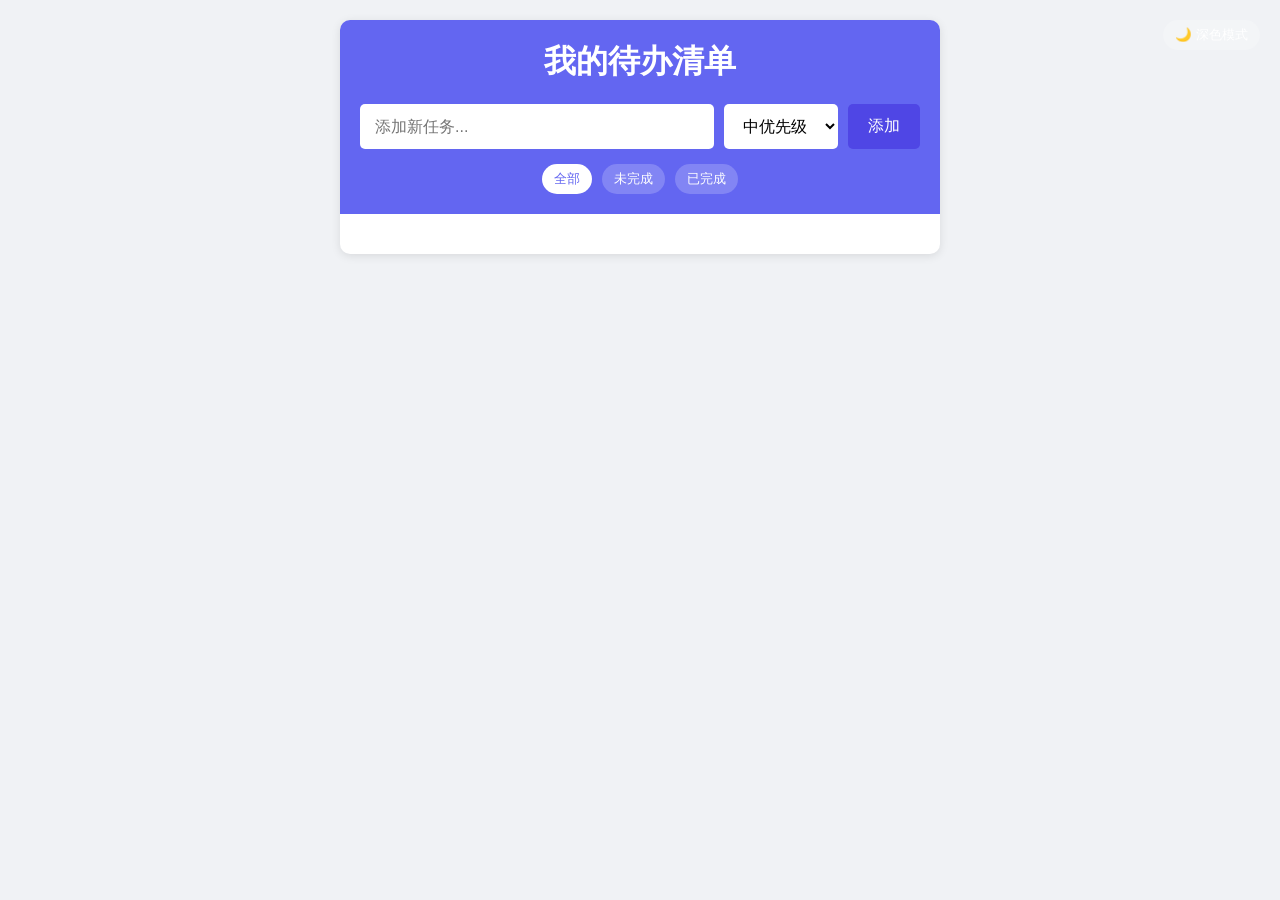
==== index.html @ cb4687ea "Add files via upload" ====
<!DOCTYPE html>
<html lang="zh-CN">
<head>
    <meta charset="UTF-8">
    <meta name="viewport" content="width=device-width, initial-scale=1.0">
    <title>我的待办清单</title>
    <link rel="stylesheet" href="style.css">
</head>
<body>
    <div class="container">
        <header>
            <h1>我的待办清单</h1>
    <button id="theme-toggle" class="theme-btn">🌙 深色模式</button>
            <div class="input-container">
                <input type="text" id="todo-input" placeholder="添加新任务...">
  <select id="priority-select">
        <option value="low">低优先级</option>
        <option value="medium" selected>中优先级</option>
        <option value="high">高优先级</option>
    </select>
                <button id="add-btn">添加</button>
            </div>
            <div class="filters">
                <button class="filter-btn active" data-filter="all">全部</button>
                <button class="filter-btn" data-filter="active">未完成</button>
                <button class="filter-btn" data-filter="completed">已完成</button>
            </div>
        </header>


        <ul id="todo-list"></ul>
    </div>

    <script src="script.js"></script>
</body>
</html>
---- style.css ----
* {
    margin: 0;
    padding: 0;
    box-sizing: border-box;
    font-family: 'Segoe UI', Tahoma, Geneva, Verdana, sans-serif;
}

body {
    background-color: #f0f2f5;
    min-height: 100vh;
    padding: 20px;
}

.container {
    max-width: 600px;
    margin: 0 auto;
    background-color: white;
    border-radius: 10px;
    box-shadow: 0 2px 10px rgba(0, 0, 0, 0.1);
    overflow: hidden;
}

header {
    background-color: #6366f1;
    color: white;
    padding: 20px;
}

h1 {
    text-align: center;
    margin-bottom: 20px;
    font-weight: 600;
}

.input-container {
    display: flex;
    gap: 10px;
    margin-bottom: 15px;
}

#todo-input {
    flex: 1;
    padding: 12px 15px;
    border: none;
    border-radius: 5px;
    font-size: 16px;
}

#add-btn {
    padding: 12px 20px;
    background-color: #4f46e5;
    color: white;
    border: none;
    border-radius: 5px;
    cursor: pointer;
    font-size: 16px;
    transition: background-color 0.3s;
}

#add-btn:hover {
    background-color: #4338ca;
}

.filters {
    display: flex;
    gap: 10px;
    justify-content: center;
}

.filter-btn {
    padding: 6px 12px;
    background-color: rgba(255, 255, 255, 0.2);
    color: white;
    border: none;
    border-radius: 20px;
    cursor: pointer;
    transition: background-color 0.3s;
}

.filter-btn.active {
    background-color: white;
    color: #6366f1;
}

#todo-list {
    list-style: none;
    padding: 20px;
}

.todo-item {
    display: flex;
    align-items: center;
    padding: 15px;
    border-bottom: 1px solid #eee;
    transition: background-color 0.3s;
}

.todo-item:hover {
    background-color: #f9fafb;
}

.todo-text {
    flex: 1;
    margin: 0 15px;
    font-size: 16px;
}

.todo-item.completed .todo-text {
    text-decoration: line-through;
    color: #9ca3af;
}

.delete-btn {
    padding: 5px 10px;
    background-color: #ef4444;
    color: white;
    border: none;
    border-radius: 3px;
    cursor: pointer;
    opacity: 0;
    transition: opacity 0.3s;
}

.todo-item:hover .delete-btn {
    opacity: 1;
}

/* 响应式设计 */
@media (max-width: 480px) {
    body {
        padding: 10px;
    }
    
    .input-container {
        flex-direction: column;
    }
    
    #add-btn {
        width: 100%;
    }
}

.edit-btn {
    padding: 5px 10px;
    background-color: #3b82f6;
    color: white;
    border: none;
    border-radius: 3px;
    cursor: pointer;
    opacity: 0;
    transition: opacity 0.3s;
    margin-right: 5px;
}

.todo-item:hover .edit-btn {
    opacity: 1;
}

.edit-input {
    flex: 1;
    padding: 8px 12px;
    border: 1px solid #ddd;
    border-radius: 3px;
    font-size: 16px;
    margin: 0 15px;
}

.theme-btn {
    position: absolute;
    top: 20px;
    right: 20px;
    padding: 6px 12px;
    background-color: rgba(255, 255, 255, 0.2);
    color: white;
    border: none;
    border-radius: 20px;
    cursor: pointer;
    transition: background-color 0.3s;
}

.theme-btn:hover {
    background-color: rgba(255, 255, 255, 0.3);
}

/* 深色模式样式 */
body.dark-mode {
    background-color: #1a1a2e;
}

body.dark-mode .container {
    background-color: #16213e;
    color: white;
}

body.dark-mode header {
    background-color: #0f3460;
}

body.dark-mode #todo-input {
    background-color: #1a1a2e;
    color: white;
}

body.dark-mode .todo-item {
    border-bottom: 1px solid #2d3a5a;
}

body.dark-mode .todo-item:hover {
    background-color: #1a1a2e;
}

#priority-select {
    padding: 12px 15px;
    border: none;
    border-radius: 5px;
    font-size: 16px;
    background-color: white;
    cursor: pointer;
}

.priority-badge {
    padding: 3px 8px;
    border-radius: 12px;
    font-size: 12px;
    font-weight: 500;
    margin-right: 10px;
}

.priority-high {
    background-color: #ef4444;
    color: white;
}

.priority-medium {
    background-color: #f59e0b;
    color: white;
}

.priority-low {
    background-color: #10b981;
    color: white;
}

body.dark-mode #priority-select {
    background-color: #1a1a2e;
    color: white;
}

body.dark-mode .edit-input {
    background-color: #1a1a2e;
    color: white;
    border-color: #2d3a5a;
}
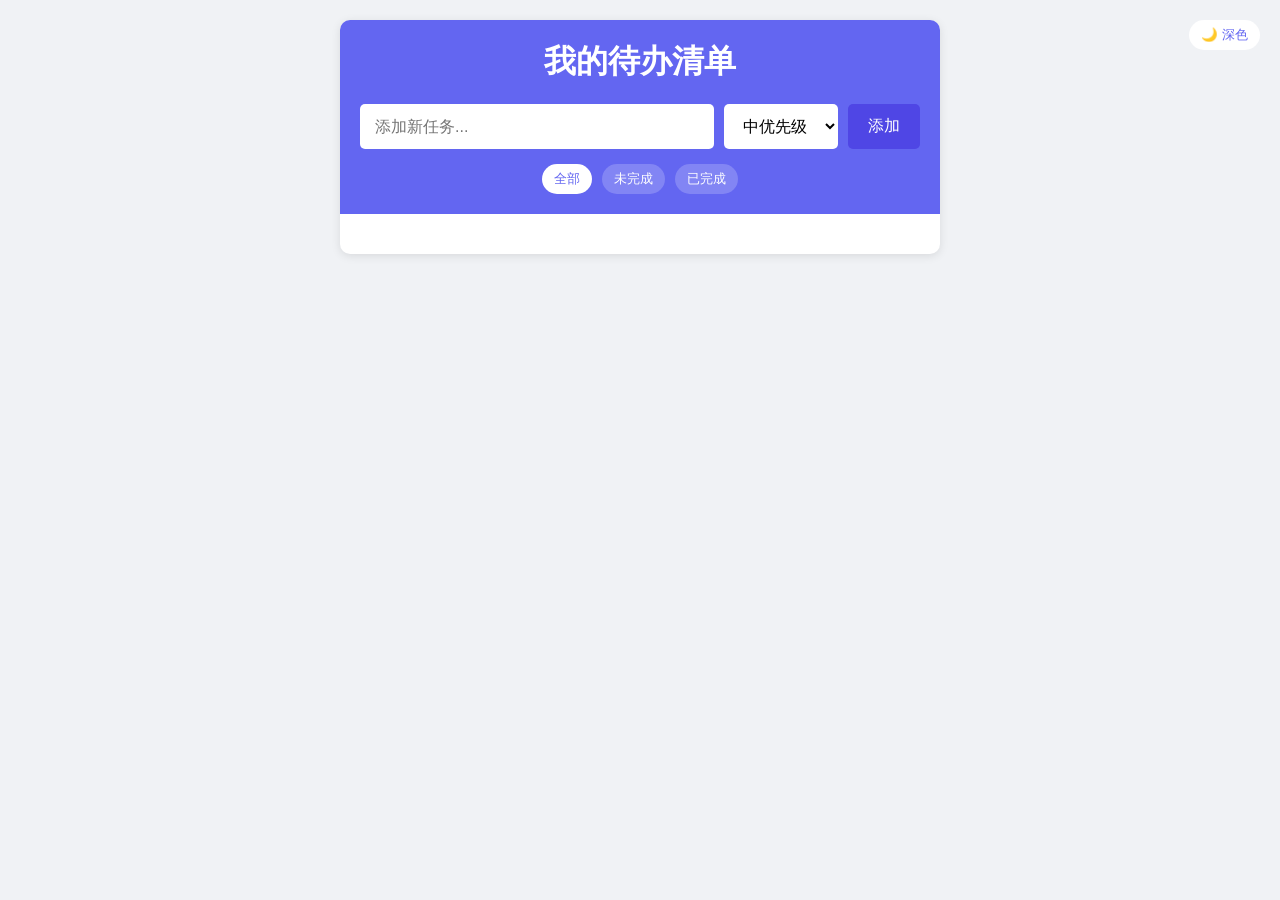
==== commit a6d7ca71: "v1.0.1 微修 修复了浅色深色模式按钮在手机端遮挡文字的问题" ====
--- a/index.html
+++ b/index.html
@@ -10,7 +10,7 @@
     <div class="container">
         <header>
             <h1>我的待办清单</h1>
-    <button id="theme-toggle" class="theme-btn">🌙 深色模式</button>
+    <button id="theme-toggle" class="theme-btn">🌙 深色</button>
             <div class="input-container">
                 <input type="text" id="todo-input" placeholder="添加新任务...">
   <select id="priority-select">
--- a/style.css
+++ b/style.css
@@ -170,15 +170,27 @@
     top: 20px;
     right: 20px;
     padding: 6px 12px;
+    background-color: white; /* 浅色模式下白色背景 */
+    color: #6366f1; /* 浅色模式下紫色文字 */
+    border: none;
+    border-radius: 20px;
+    cursor: pointer;
+    transition: all 0.3s;
+    font-weight: 500;
+}
+
+.theme-btn:hover {
+    background-color: #f3f4f6;
+    transform: scale(1.05);
+}
+
+/* 深色模式下的按钮样式（新增这一段） */
+body.dark-mode .theme-btn {
     background-color: rgba(255, 255, 255, 0.2);
     color: white;
-    border: none;
-    border-radius: 20px;
-    cursor: pointer;
-    transition: background-color 0.3s;
-}
-
-.theme-btn:hover {
+}
+
+body.dark-mode .theme-btn:hover {
     background-color: rgba(255, 255, 255, 0.3);
 }
 
@@ -224,6 +236,12 @@
     font-size: 12px;
     font-weight: 500;
     margin-right: 10px;
+    cursor: pointer; /* 添加这行，让鼠标变成手型 */
+    transition: transform 0.2s; /* 添加过渡效果 */
+}
+
+.priority-badge:hover {
+    transform: scale(1.1); /* 鼠标悬停时稍微放大 */
 }
 
 .priority-high {
@@ -252,3 +270,60 @@
     border-color: #2d3a5a;
 }
 
+.edit-priority-select {
+    padding: 6px 10px;
+    border: 1px solid #ddd;
+    border-radius: 3px;
+    font-size: 14px;
+    background-color: white;
+    cursor: pointer;
+    margin-right: 10px;
+}
+
+body.dark-mode .edit-priority-select {
+    background-color: #1a1a2e;
+    color: white;
+    border-color: #2d3a5a;
+}
+
+.save-btn, .cancel-btn {
+    padding: 5px 10px;
+    border: none;
+    border-radius: 3px;
+    cursor: pointer;
+    font-size: 14px;
+    margin-left: 5px;
+}
+
+.save-btn {
+    background-color: #10b981;
+    color: white;
+}
+
+.cancel-btn {
+    background-color: #6b7280;
+    color: white;
+}
+
+body.dark-mode .save-btn {
+    background-color: #059669;
+}
+
+body.dark-mode .cancel-btn {
+    background-color: #4b5563;
+}
+
+.todo-item:has(.edit-input) {
+    border: 2px solid #6366f1;
+    border-radius: 5px;
+    background-color: #f8fafc;
+}
+
+body.dark-mode .todo-item:has(.edit-input) {
+    background-color: #1e293b;
+    border-color: #818cf8;
+}
+
+.todo-item {
+    transition: all 0.2s ease;
+}
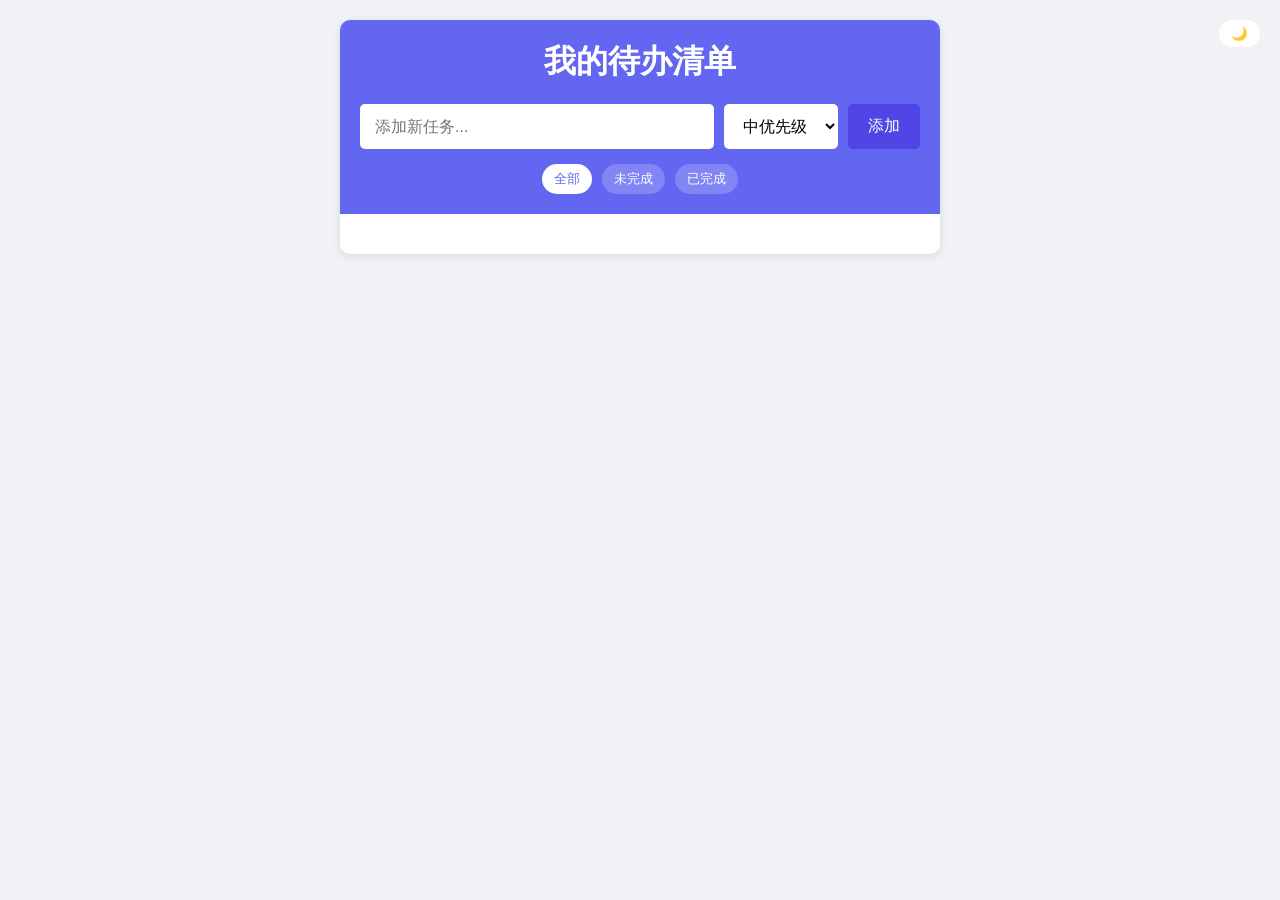
==== commit 2d645053: "v 1.0.2 手机端问题修复" ====
--- a/index.html
+++ b/index.html
@@ -10,7 +10,7 @@
     <div class="container">
         <header>
             <h1>我的待办清单</h1>
-    <button id="theme-toggle" class="theme-btn">🌙 深色</button>
+    <button id="theme-toggle" class="theme-btn">🌙</button>
             <div class="input-container">
                 <input type="text" id="todo-input" placeholder="添加新任务...">
   <select id="priority-select">
--- a/style.css
+++ b/style.css
@@ -326,4 +326,127 @@
 
 .todo-item {
     transition: all 0.2s ease;
+}
+
+/* 手机端响应式适配 */
+@media (max-width: 768px) {
+    /* 编辑模式下允许换行 */
+    .todo-item:has(.edit-input) {
+        flex-wrap: wrap;
+        gap: 10px;
+        padding: 15px 10px;
+    }
+
+    /* 编辑输入框在手机端占满整行 */
+    .edit-input {
+        order: 1;
+        width: 100%;
+        margin: 0 !important;
+    }
+
+    /* 优先级选择器和按钮放在第二行 */
+    .edit-priority-select {
+        order: 2;
+        flex: 1;
+        margin-right: 0 !important;
+    }
+
+    .save-btn, .cancel-btn {
+        order: 3;
+        flex: 1;
+        padding: 8px 12px !important;
+        font-size: 16px !important;
+    }
+
+    /* 禁用的复选框在手机端隐藏，节省空间 */
+    .todo-item:has(.edit-input) input[type="checkbox"] {
+        display: none;
+    }
+
+    /* 调整按钮间距 */
+    .save-btn {
+        margin-left: 10px !important;
+    }
+
+    .cancel-btn {
+        margin-left: 5px !important;
+    }
+}
+
+/* 超小屏幕进一步优化 */
+@media (max-width: 375px) {
+    .save-btn, .cancel-btn {
+        padding: 8px 8px !important;
+        font-size: 14px !important;
+    }
+
+    .edit-priority-select {
+        padding: 6px 8px !important;
+        font-size: 13px !important;
+    }
+}
+
+/* 手机端全局优化 */
+@media (max-width: 768px) {
+    .container {
+        width: 95%;
+        margin: 20px auto;
+        border-radius: 10px;
+    }
+
+    header {
+        padding: 20px 15px;
+    }
+
+    h1 {
+        font-size: 24px;
+        margin-bottom: 15px;
+    }
+
+    .theme-btn {
+        top: 15px;
+        right: 15px;
+        padding: 5px 10px;
+        font-size: 14px;
+    }
+
+    .input-container {
+        flex-wrap: wrap;
+        gap: 10px;
+    }
+
+    #todo-input {
+        width: 100%;
+    }
+
+    #priority-select {
+        flex: 1;
+    }
+
+    #add-btn {
+        flex: 1;
+    }
+
+    .filters {
+        flex-wrap: wrap;
+        gap: 5px;
+    }
+
+    .filter-btn {
+        flex: 1;
+        min-width: 80px;
+    }
+
+    .todo-item {
+        padding: 12px 10px;
+    }
+
+    .todo-text {
+        font-size: 16px;
+    }
+
+    .edit-btn, .delete-btn {
+        padding: 6px 10px;
+        font-size: 14px;
+    }
 }
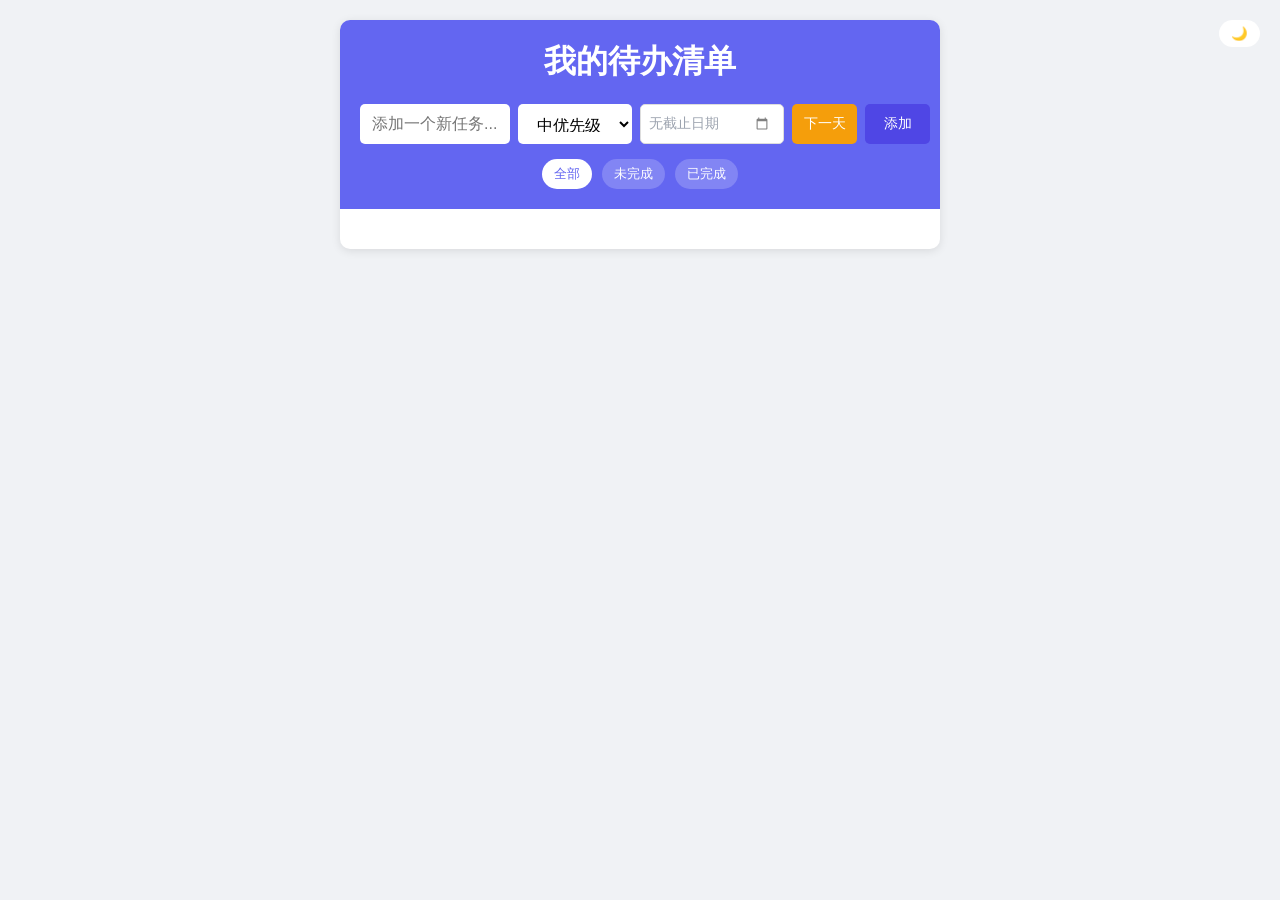
==== commit 82435fc6: "v 1.1.0 增加了截止日期功能" ====
--- a/index.html
+++ b/index.html
@@ -11,15 +11,19 @@
         <header>
             <h1>我的待办清单</h1>
     <button id="theme-toggle" class="theme-btn">🌙</button>
-            <div class="input-container">
-                <input type="text" id="todo-input" placeholder="添加新任务...">
-  <select id="priority-select">
+ <div class="input-container">
+    <input type="text" id="todo-input" placeholder="添加一个新任务...">
+    <select id="priority-select">
         <option value="low">低优先级</option>
         <option value="medium" selected>中优先级</option>
         <option value="high">高优先级</option>
     </select>
-                <button id="add-btn">添加</button>
-            </div>
+    <input type="date" id="due-date-input" data-placeholder="无截止日期">
+<!-- 把"明天"改成"下一天" -->
+<button id="next-day-btn">下一天</button>
+    <button id="add-btn">添加</button>
+</div>
+
             <div class="filters">
                 <button class="filter-btn active" data-filter="all">全部</button>
                 <button class="filter-btn" data-filter="active">未完成</button>
--- a/style.css
+++ b/style.css
@@ -34,27 +34,78 @@
 
 .input-container {
     display: flex;
-    gap: 10px;
+    gap: 8px;
     margin-bottom: 15px;
+    flex-wrap: nowrap;
+    align-items: stretch; /* 关键：让所有子元素高度自动统一 */
 }
 
 #todo-input {
-    flex: 1;
-    padding: 12px 15px;
+    flex: 2;
+    min-width: 150px; /* 增大最小宽度，避免显示不完全 */
+    padding: 10px 12px;
     border: none;
     border-radius: 5px;
     font-size: 16px;
+    height: 40px; /* 统一高度 */
+    box-sizing: border-box;
+}
+
+#priority-select {
+    flex: 0 0 90px;
+    padding: 12px 8px;
+    border: none;
+    border-radius: 5px;
+    font-size: 14px;
+    background-color: white;
+    cursor: pointer;
+    height: 40px;
+    box-sizing: border-box;
+}
+
+#due-date-input {
+    flex: 0 0 130px;
+    padding: 10px 8px;
+    border: none;
+    border-radius: 5px;
+    font-size: 14px;
+    cursor: pointer;
+    height: 40px; /* 统一高度 */
+    box-sizing: border-box;
+}
+
+#next-day-btn {
+    flex: 0 0 65px;
+    padding: 10px 8px;
+    background-color: #f59e0b;
+    color: white;
+    border: none;
+    border-radius: 5px;
+    cursor: pointer;
+    font-size: 14px;
+    transition: background-color 0.3s;
+    white-space: nowrap;
+    height: 40px; /* 统一高度 */
+    box-sizing: border-box;
+}
+
+#next-day-btn:hover {
+    background-color: #d97706;
 }
 
 #add-btn {
-    padding: 12px 20px;
+    flex: 0 0 65px;
+    padding: 10px 8px;
     background-color: #4f46e5;
     color: white;
     border: none;
     border-radius: 5px;
     cursor: pointer;
-    font-size: 16px;
+    font-size: 14px;
     transition: background-color 0.3s;
+    white-space: nowrap;
+    height: 40px; /* 统一高度 */
+    box-sizing: border-box;
 }
 
 #add-btn:hover {
@@ -101,7 +152,7 @@
 
 .todo-text {
     flex: 1;
-    margin: 0 15px;
+    margin: 0 10px;
     font-size: 16px;
 }
 
@@ -235,6 +286,7 @@
     border-radius: 12px;
     font-size: 12px;
     font-weight: 500;
+    margin-left: 10px; /* 新增：与复选框的间距 */
     margin-right: 10px;
     cursor: pointer; /* 添加这行，让鼠标变成手型 */
     transition: transform 0.2s; /* 添加过渡效果 */
@@ -384,6 +436,13 @@
         padding: 6px 8px !important;
         font-size: 13px !important;
     }
+
+    /* 新增：超小屏幕下按钮文字缩小 */
+    #tomorrow-btn, #add-btn {
+        font-size: 13px !important;
+        padding: 10px 8px !important;
+    }
+
 }
 
 /* 手机端全局优化 */
@@ -419,13 +478,10 @@
         width: 100%;
     }
 
-    #priority-select {
-        flex: 1;
-    }
-
-    #add-btn {
-        flex: 1;
-    }
+#priority-select, #due-date-input, #tomorrow-btn, #add-btn {
+    flex: 1;
+    min-width: 0; /* 手机端允许压缩 */
+}
 
     .filters {
         flex-wrap: wrap;
@@ -449,4 +505,151 @@
         padding: 6px 10px;
         font-size: 14px;
     }
+}
+
+
+/* 截止日期输入框样式 */
+#due-date-input {
+    padding: 10px 12px;
+    border: 1px solid #ddd;
+    border-radius: 5px;
+    font-size: 14px;
+    cursor: pointer;
+}
+
+body.dark-mode #priority-select,
+body.dark-mode #due-date-input {
+    background-color: #1a1a2e;
+    color: white;
+    border: none;
+}
+
+/* 截止日期标签样式 */
+.due-date-badge {
+    padding: 3px 8px;
+    border-radius: 12px;
+    font-size: 12px;
+    font-weight: 500;
+    margin-right: 10px;
+    background-color: #fef3c7; /* 其他日期：黄色 */
+    color: #d97706;
+}
+
+/* 当天截止：红色 */
+.due-date-badge.due-soon {
+    background-color: #fee2e2;
+    color: #dc2626;
+}
+
+/* 已过期：灰色 */
+.due-date-badge.overdue {
+    background-color: #e5e7eb;
+    color: #6b7280;
+}
+
+body.dark-mode .due-date-badge {
+    background-color: #78350f; /* 其他日期：深黄色 */
+    color: #fbbf24;
+}
+
+body.dark-mode .due-date-badge.due-soon {
+    background-color: #7f1d1d; /* 当天截止：深红色 */
+    color: #fca5a5;
+}
+
+body.dark-mode .due-date-badge.overdue {
+    background-color: #374151; /* 已过期：深灰色 */
+    color: #9ca3af;
+}
+
+
+/* 编辑模式下的日期选择器 */
+.edit-due-date-input {
+    padding: 6px 10px;
+    border: 1px solid #ddd;
+    border-radius: 3px;
+    font-size: 14px;
+    background-color: white;
+    cursor: pointer;
+    margin-right: 10px;
+}
+
+body.dark-mode .edit-due-date-input {
+    background-color: #1a1a2e;
+    color: white;
+    border-color: #2d3a5a;
+}
+
+/* 手机端响应式适配 */
+@media (max-width: 768px) {
+    #due-date-input {
+        width: 100%;
+    }
+
+    .due-date-badge {
+        font-size: 11px;
+        padding: 2px 6px;
+    }
+
+    .edit-due-date-input {
+        order: 2;
+        flex: 1;
+        margin-right: 0 !important;
+    }
+}
+
+/* 修改日期选择器图标颜色 */
+#due-date-input::-webkit-calendar-picker-indicator {
+    cursor: pointer;
+    filter: invert(0.5); /* 浅色模式下灰色图标 */
+}
+
+body.dark-mode #due-date-input::-webkit-calendar-picker-indicator {
+    filter: invert(1); /* 深色模式下白色图标 */
+}
+
+/* 日期输入框为空时显示占位符 */
+#due-date-input:invalid {
+    color: #9ca3af;
+}
+
+#due-date-input:invalid::-webkit-datetime-edit {
+    display: none;
+}
+
+#due-date-input:invalid::before {
+    content: attr(placeholder);
+    display: block;
+    color: #9ca3af;
+}
+
+body.dark-mode #due-date-input:invalid::before {
+    color: #6b7280;
+}
+
+/* 日期输入框占位符样式 */
+#due-date-input {
+    position: relative;
+}
+
+#due-date-input.empty::before {
+    content: attr(data-placeholder);
+    position: absolute;
+    left: 8px;
+    top: 50%;
+    transform: translateY(-50%);
+    color: #9ca3af;
+    pointer-events: none;
+}
+
+body.dark-mode #due-date-input.empty::before {
+    color: #6b7280;
+}
+
+/* 隐藏原生的yyyy/mm/dd提示 */
+#due-date-input.empty::-webkit-datetime-edit-year-field,
+#due-date-input.empty::-webkit-datetime-edit-month-field,
+#due-date-input.empty::-webkit-datetime-edit-day-field,
+#due-date-input.empty::-webkit-datetime-edit-text {
+    display: none;
 }
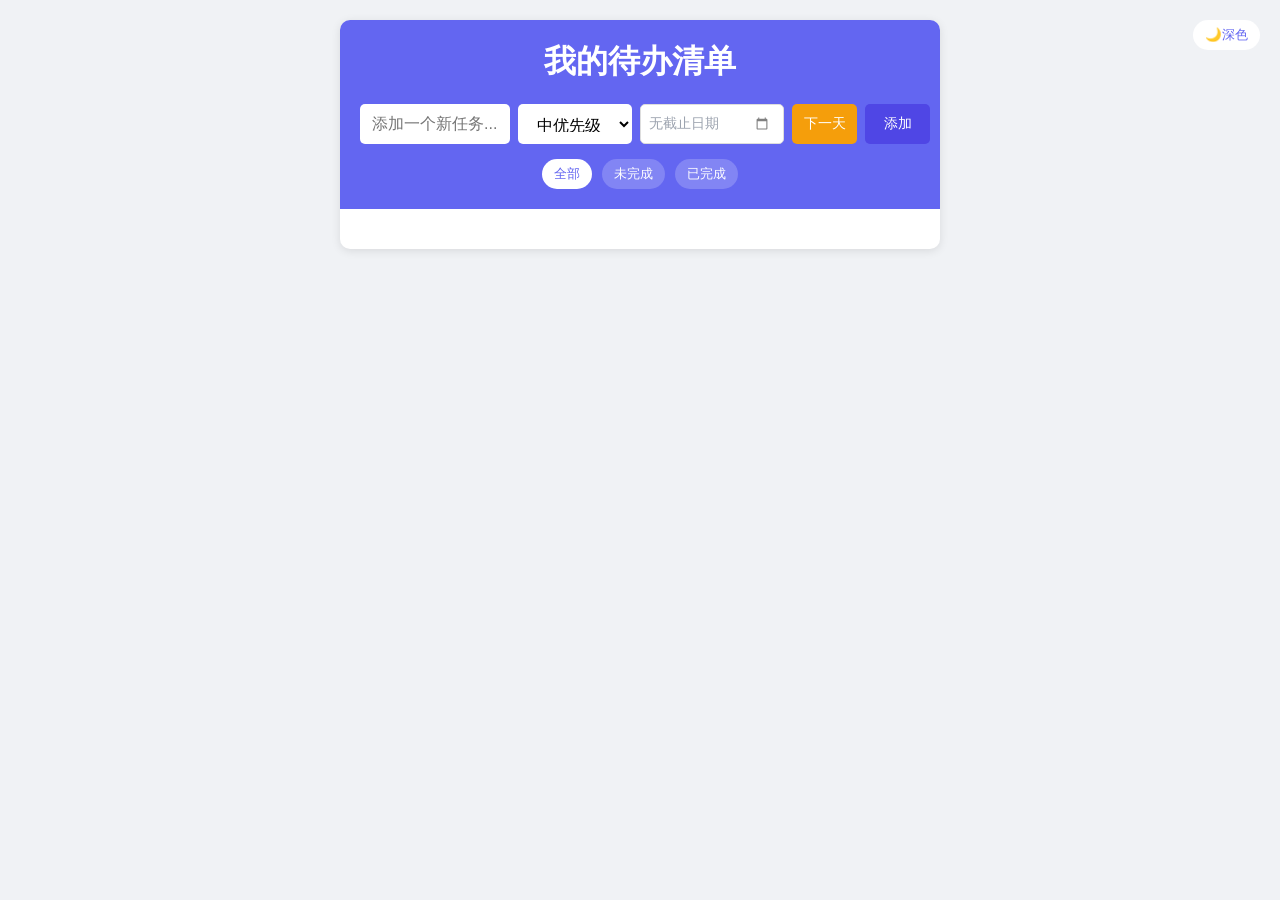
==== commit cb947794: "v 1.1.3 优化了手机端编辑问题" ====
--- a/index.html
+++ b/index.html
@@ -10,7 +10,7 @@
     <div class="container">
         <header>
             <h1>我的待办清单</h1>
-    <button id="theme-toggle" class="theme-btn">🌙</button>
+    <button id="theme-toggle" class="theme-btn">🌙深色</button>
  <div class="input-container">
     <input type="text" id="todo-input" placeholder="添加一个新任务...">
     <select id="priority-select">
--- a/style.css
+++ b/style.css
@@ -172,8 +172,26 @@
     transition: opacity 0.3s;
 }
 
-.todo-item:hover .delete-btn {
-    opacity: 1;
+/* 电脑端（≥769px）：鼠标悬浮显示按钮（保持原有效果） */
+@media (min-width: 769px) {
+    .todo-item:hover .edit-btn,
+    .todo-item:hover .delete-btn {
+        opacity: 1;
+    }
+}
+
+/* 手机端（≤768px）：默认隐藏，点击任务激活后显示 */
+@media (max-width: 768px) {
+    .todo-item .edit-btn,
+    .todo-item .delete-btn {
+        opacity: 0 !important;
+        pointer-events: none;
+    }
+    .todo-item.active .edit-btn,
+    .todo-item.active .delete-btn {
+        opacity: 1 !important;
+        pointer-events: auto;
+    }
 }
 
 /* 响应式设计 */
@@ -201,10 +219,6 @@
     opacity: 0;
     transition: opacity 0.3s;
     margin-right: 5px;
-}
-
-.todo-item:hover .edit-btn {
-    opacity: 1;
 }
 
 .edit-input {
@@ -380,48 +394,82 @@
     transition: all 0.2s ease;
 }
 
+/* 编辑模式通用样式（电脑端） */
+.todo-item:has(.edit-input) {
+    flex-wrap: nowrap;
+    gap: 6px; /* 进一步减小间距 */
+    align-items: center;
+    padding-right: 10px; /* 给右边留出一点空间 */
+}
+
+.edit-priority-select {
+    flex: 0 0 75px; /* 从90px减小到75px */
+    height: 34px;
+    box-sizing: border-box;
+    padding: 0 6px;
+    font-size: 13px;
+}
+
+.edit-due-date-input {
+    flex: 0 0 110px; /* 从130px减小到110px */
+    height: 34px;
+    box-sizing: border-box;
+    padding: 0 6px;
+    font-size: 13px;
+}
+
+.edit-input {
+    flex: 1;
+    min-width: 100px; /* 设置最小宽度，避免被过度压缩 */
+    height: 34px;
+    box-sizing: border-box;
+    margin: 0 4px !important;
+    padding: 0 8px;
+    font-size: 14px;
+}
+
+.save-btn, .cancel-btn {
+    flex: 0 0 50px; /* 从60px减小到50px */
+    height: 34px;
+    box-sizing: border-box;
+    padding: 0 6px !important;
+    font-size: 13px !important;
+    white-space: nowrap;
+}
+
 /* 手机端响应式适配 */
 @media (max-width: 768px) {
-    /* 编辑模式下允许换行 */
+    /* 编辑模式固定布局 */
     .todo-item:has(.edit-input) {
         flex-wrap: wrap;
-        gap: 10px;
-        padding: 15px 10px;
-    }
-
-    /* 编辑输入框在手机端占满整行 */
+        gap: 8px;
+        padding: 12px;
+    }
+
+    /* 编辑输入框：独占第一行，占满宽度 */
     .edit-input {
+        width: 100% !important;
+        margin: 0 !important;
         order: 1;
-        width: 100%;
+    }
+
+    /* 第二行容器：优先级 + 日期 + 保存 + 取消，4个控件平分宽度 */
+    .edit-priority-select,
+    .edit-due-date-input,
+    .save-btn,
+    .cancel-btn {
+        flex: 1 !important;
+        min-width: 0 !important;
+        order: 2 !important;
         margin: 0 !important;
-    }
-
-    /* 优先级选择器和按钮放在第二行 */
-    .edit-priority-select {
-        order: 2;
-        flex: 1;
-        margin-right: 0 !important;
-    }
-
-    .save-btn, .cancel-btn {
-        order: 3;
-        flex: 1;
-        padding: 8px 12px !important;
-        font-size: 16px !important;
-    }
-
-    /* 禁用的复选框在手机端隐藏，节省空间 */
+        padding: 8px 4px !important;
+        font-size: 13px !important;
+        white-space: nowrap;
+    }
+
+    /* 手机端隐藏复选框 */
     .todo-item:has(.edit-input) input[type="checkbox"] {
         display: none;
-    }
-
-    /* 调整按钮间距 */
-    .save-btn {
-        margin-left: 10px !important;
-    }
-
-    .cancel-btn {
-        margin-left: 5px !important;
     }
 }
 
@@ -478,9 +526,22 @@
         width: 100%;
     }
 
-#priority-select, #due-date-input, #tomorrow-btn, #add-btn {
-    flex: 1;
-    min-width: 0; /* 手机端允许压缩 */
+/* 手机端输入控件布局优化 */
+#priority-select, #due-date-input, #add-btn {
+    flex: 1; /* 这三个控件平分宽度 */
+    min-width: 0;
+}
+
+#next-day-btn {
+    flex: 0 0 62px;
+    /* 核心：统一高度 + 垂直居中，解决过高问题 */
+    height: 38px;
+    padding: 0 4px;
+    font-size: 13px;
+    display: flex;
+    align-items: center;
+    justify-content: center;
+    box-sizing: border-box;
 }
 
     .filters {
@@ -627,12 +688,12 @@
     color: #6b7280;
 }
 
-/* 日期输入框占位符样式 */
-#due-date-input {
+/* 日期输入框占位符样式（所有日期输入框通用） */
+input[type="date"] {
     position: relative;
 }
 
-#due-date-input.empty::before {
+input[type="date"].empty::before {
     content: attr(data-placeholder);
     position: absolute;
     left: 8px;
@@ -642,14 +703,14 @@
     pointer-events: none;
 }
 
-body.dark-mode #due-date-input.empty::before {
+body.dark-mode input[type="date"].empty::before {
     color: #6b7280;
 }
 
 /* 隐藏原生的yyyy/mm/dd提示 */
-#due-date-input.empty::-webkit-datetime-edit-year-field,
-#due-date-input.empty::-webkit-datetime-edit-month-field,
-#due-date-input.empty::-webkit-datetime-edit-day-field,
-#due-date-input.empty::-webkit-datetime-edit-text {
+input[type="date"].empty::-webkit-datetime-edit-year-field,
+input[type="date"].empty::-webkit-datetime-edit-month-field,
+input[type="date"].empty::-webkit-datetime-edit-day-field,
+input[type="date"].empty::-webkit-datetime-edit-text {
     display: none;
 }
